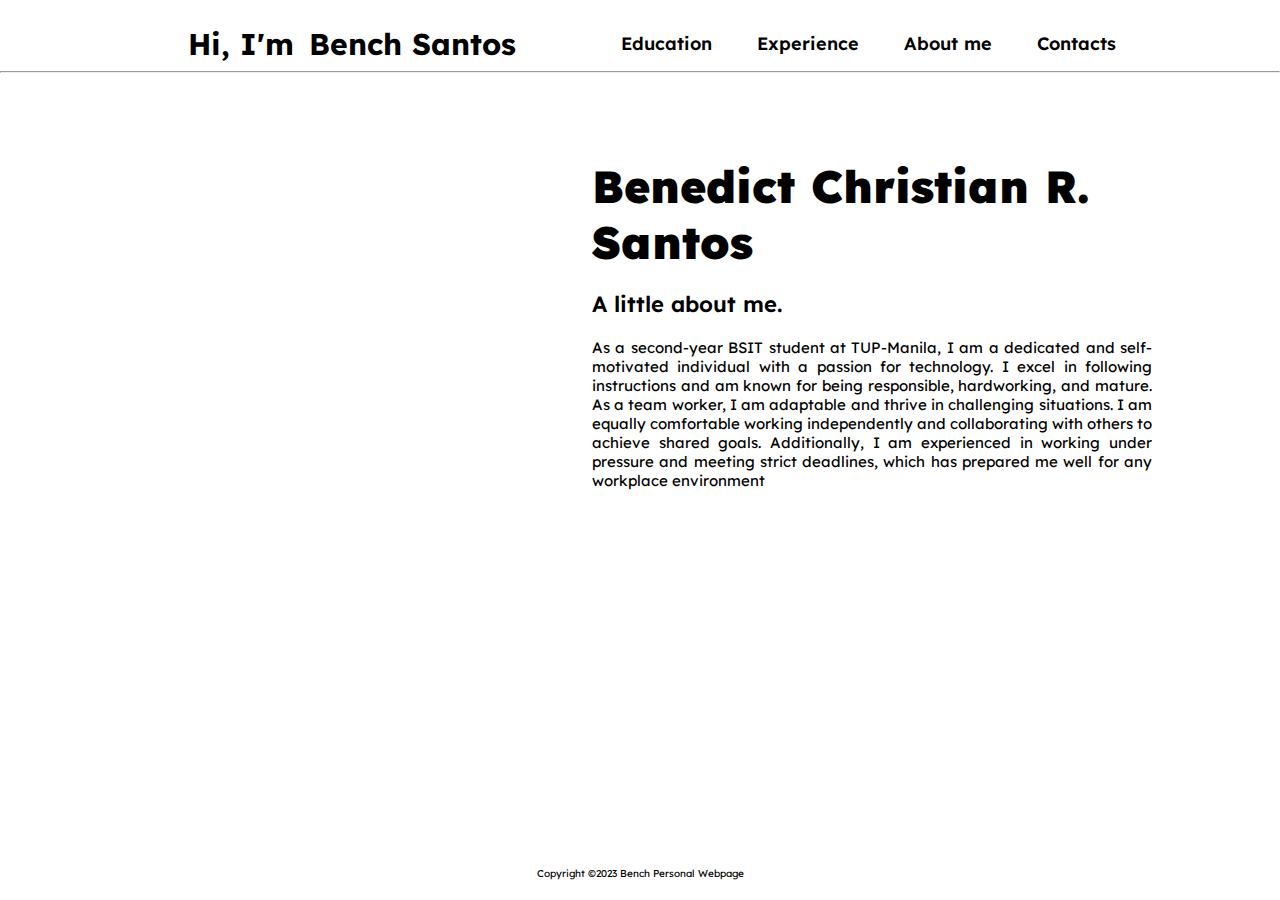
==== index.html @ e2568725 "Add files via upload" ====
<!DOCTYPE html>
<html lang="en">
<head>
    <meta charset="UTF-8">
    <meta name="viewport" content="width=device-width, initial-scale=1.0">
    <title>Bench</title>
    <link rel="stylesheet" href="Resume_design.css">
    <link rel="stylesheet" href='https://fonts.googleapis.com/css2?family=Amatic+SC:wght@700&family=Lexend:wght@100;200;300;400;600;900&display=swap');'>

</head>
<body>
    <header id="header_main">
        <div class="container">
        <h3>Hi, I'm  <a href="./index.html"> Bench Santos</a></h3>   
            <div class="navbar-nav">
                    <a href="./Education.html">Education</a>
                    <a href="./Experience.html">Experience</a>
                    <a href="/Resume/about.html">About me</a>
                    <a href="./contacts.html">Contacts</a>
            </div>
        </div>
        <hr>
    </header>

    <main id="main">
        <div class="container">
            <div class="content_main">
                <h4>Benedict Christian R. Santos</h4> <br>
                <h5>A little about me.</h5>
                <p>As a second-year BSIT student at TUP-Manila, I am a dedicated and self-motivated individual with a passion for technology. I excel in following instructions and am known for being responsible, hardworking, and mature. As a team worker, I am adaptable and thrive in challenging situations. I am equally comfortable working independently and collaborating with others to achieve shared goals. Additionally, I am experienced in working under pressure and meeting strict deadlines, which has prepared me well for any workplace environment</p>
            </div>
        </div>

        <div class="content_side">
            <img src="./Resume_Images/bench010203.jpg" alt="ben" height="400px" width="400px">
        </div>
    </main>

    <footer id="footer_main">
        <div class="container">
            <p>Copyright &copy;2023 Bench Personal Webpage</p>
        </div>    
    </footer>
</body>

</html>
---- Resume_design.css ----
*{
    margin: 0;
    padding: 0;
    font-family: "Lexend";
}

.container{
    width: 80%;
    margin: auto;
    overflow: hidden;

}

#header_main div{
    display: flex;
    flex-direction: row;
    justify-content: space-between;
    margin-top: 1em;
}


#header_main h3{
    display: flex;
    font-size: 30px;
    text-align: center;
    align-items: center;
    justify-content: center;
    padding-left: 2em;
}

#header_main a{
    text-decoration: none;
    color: black;
    margin-left: .5em;
}

#header_main a:hover{
    color: tomato;
    transition: all .5s ease;
}
.navbar-nav{
  text-align: center;
  margin-bottom: 1em;
}

.navbar-nav a{
    display: inline;
    text-decoration: none;
    font-family: "lexend";
    font-size: 18px;
    color: black;
    font-weight: 600;
    display: inline-block;
    margin-right: 2em;
    transition: all .7s ease;
}

.navbar-nav a:hover{

    font-size: 150%;
    color: tomato;
    transform: scale(150px);
}

#main{
    display: flex;
    flex-direction: row-reverse;
    width: 80%;
    margin:auto;
    margin-top: 4em;
}

.content_main{
    float: right;
    padding-bottom: 36px;
    padding-left: 4em;
    font-family: "lexend";
}

.content_main p{
    font-size: 15px;
    font-weight: 400;
    text-align: justify;
}

.content_main h4{
    font-size: 45px;
    font-weight: 900;
}

.content_main h5{
    font-size: 22px;
    font-weight: 600;
    margin-bottom: 20px;
}


.social_logo{
    margin-top: 20px;    
}

.content_side{
    width: 40%;
    height: 68vh;
    float: left;
    padding-bottom: 10px;
    display: flex;
    justify-content: center;
    height: auto;
}

.content_side img{
    border-radius: 50%;
    float: right;
}


#footer_main{
    color: black;
    font-size: 10px;
    text-align: center;
    position: absolute;
    bottom: 20px;
    width: 100vw;

}
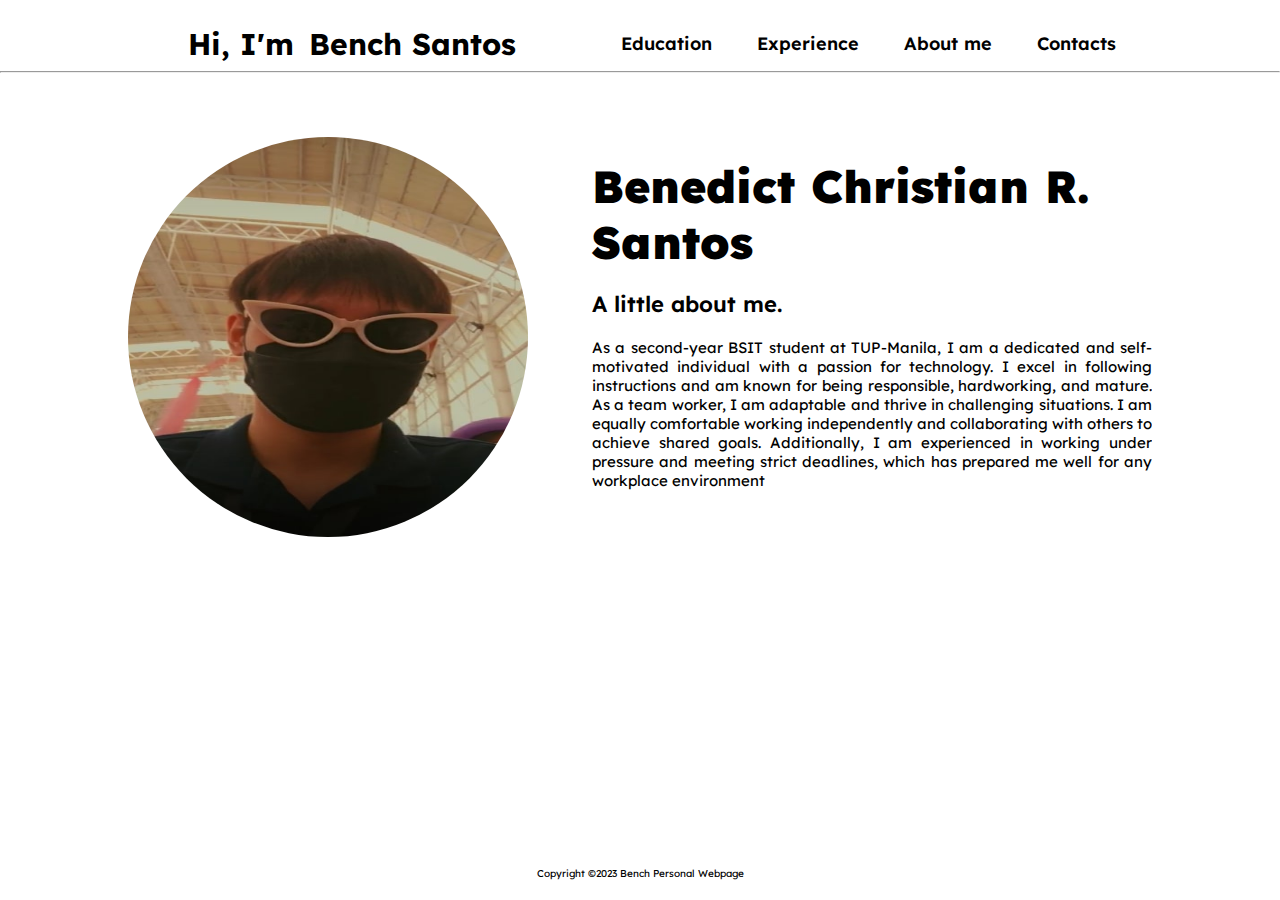
==== commit b83adfc7: "Update index.html" ====
--- a/index.html
+++ b/index.html
@@ -15,7 +15,7 @@
             <div class="navbar-nav">
                     <a href="./Education.html">Education</a>
                     <a href="./Experience.html">Experience</a>
-                    <a href="/Resume/about.html">About me</a>
+                    <a href="./about.html">About me</a>
                     <a href="./contacts.html">Contacts</a>
             </div>
         </div>
@@ -43,4 +43,4 @@
     </footer>
 </body>
 
-</html>+</html>
